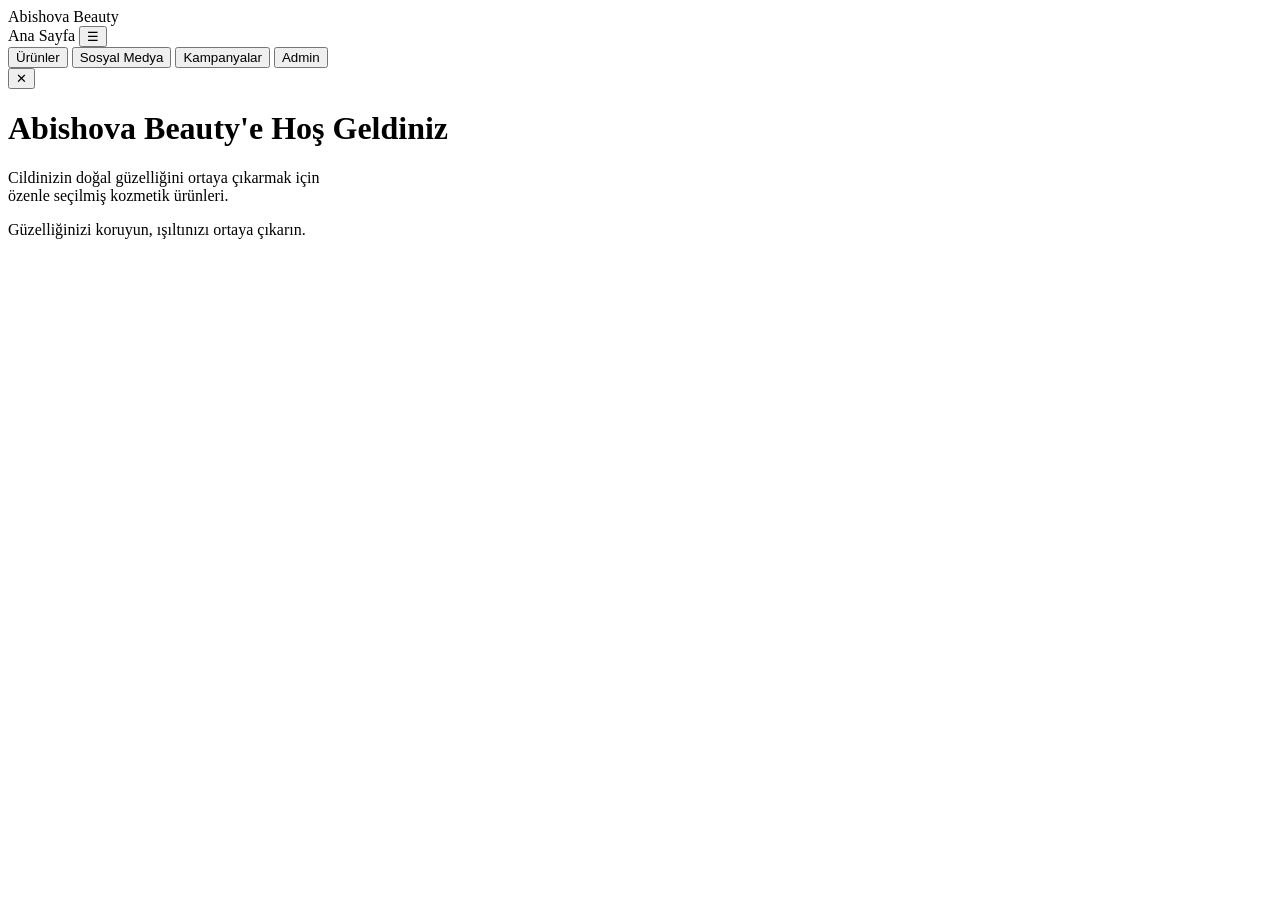
==== index.html @ 88f8a6ef "Create index.html" ====
<!DOCTYPE html>
<html lang="tr">
<head>
  <meta charset="UTF-8">
  <meta name="viewport" content="width=device-width, initial-scale=1.0">
  <title>Abishova Beauty</title>
  <link rel="stylesheet" href="css/style.css">
</head>
<body>
  <!-- Header -->
  <header>
    <div class="logo">Abishova Beauty</div>
    <div class="scroll-menu" id="scrollMenu">
      <span id="currentPage">Ana Sayfa</span>
      <button class="burger" onclick="toggleScroll()">☰</button>
      <div id="scrollItems" class="scroll-items">
        <button onclick="openPage('urunler.html')">Ürünler</button>
        <button onclick="openPage('sosyal.html')">Sosyal Medya</button>
        <button onclick="openPage('kampanya.html')">Kampanyalar</button>
        <button onclick="adminLogin()">Admin</button>
      </div>
      <button class="close-scroll" onclick="toggleScroll()">✕</button>
    </div>
  </header>

  <!-- Hero -->
  <main class="hero">
    <div class="hero-text">
      <h1>Abishova Beauty'e Hoş Geldiniz</h1>
      <p>Cildinizin doğal güzelliğini ortaya çıkarmak için<br>
      özenle seçilmiş kozmetik ürünleri.</p>
      <p>Güzelliğinizi koruyun, ışıltınızı ortaya çıkarın.</p>
    </div>
  </main>

  <script src="js/main.js"></script>
</body>
</html>
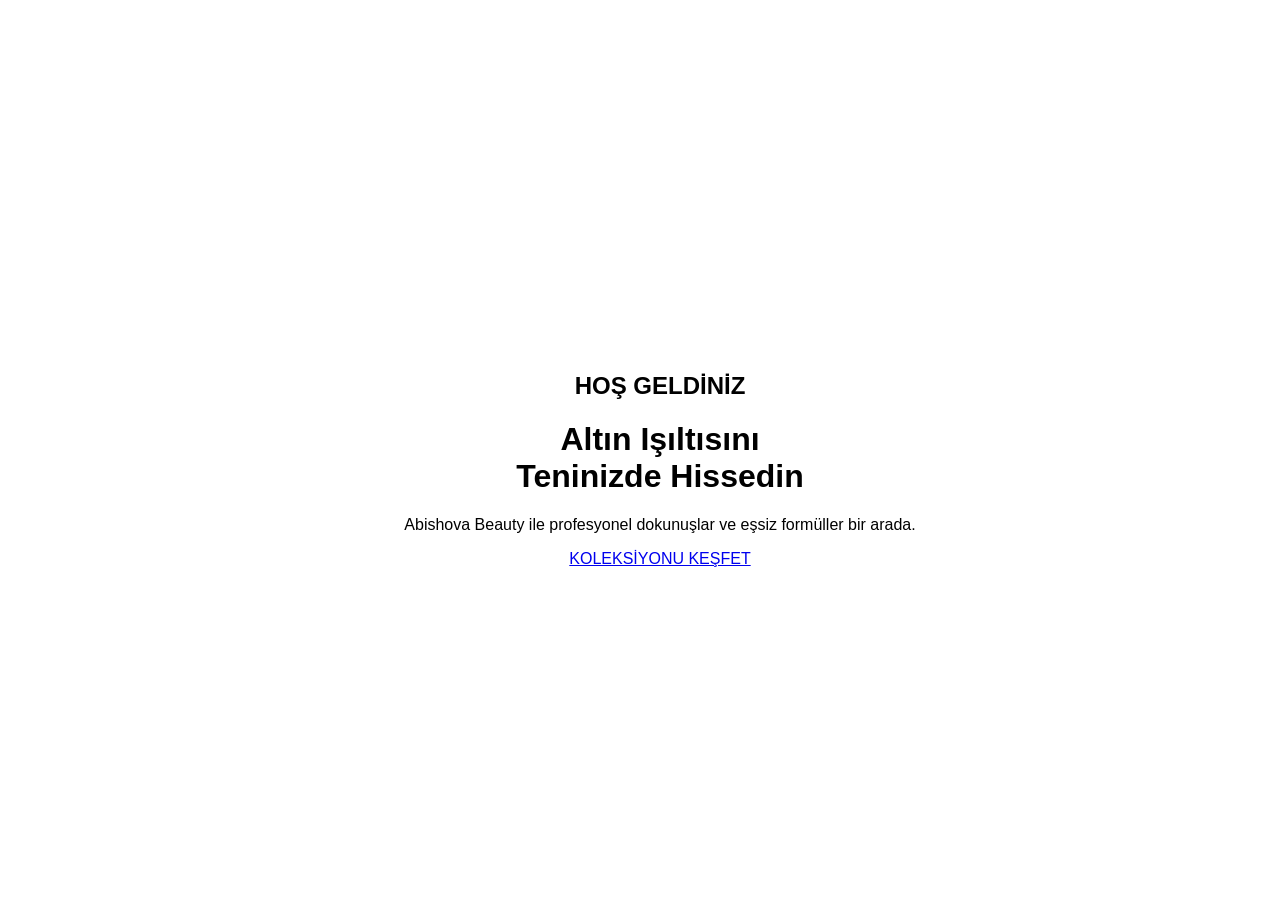
==== commit bd0e0427: "Update index.html" ====
--- a/index.html
+++ b/index.html
@@ -1,38 +1,85 @@
 <!DOCTYPE html>
 <html lang="tr">
 <head>
-  <meta charset="UTF-8">
-  <meta name="viewport" content="width=device-width, initial-scale=1.0">
-  <title>Abishova Beauty</title>
-  <link rel="stylesheet" href="css/style.css">
+    <meta charset="UTF-8">
+    <meta name="viewport" content="width=device-width, initial-scale=1.0">
+    <title>Abishova Beauty | Lüksün Adresi</title>
+    <link rel="stylesheet" href="style.css">
+    <link href="https://fonts.googleapis.com/css2?family=Playfair+Display:ital,wght@0,400;0,700;1,400&family=Montserrat:wght@300;400;600&display=swap" rel="stylesheet">
 </head>
 <body>
-  <!-- Header -->
-  <header>
-    <div class="logo">Abishova Beauty</div>
-    <div class="scroll-menu" id="scrollMenu">
-      <span id="currentPage">Ana Sayfa</span>
-      <button class="burger" onclick="toggleScroll()">☰</button>
-      <div id="scrollItems" class="scroll-items">
-        <button onclick="openPage('urunler.html')">Ürünler</button>
-        <button onclick="openPage('sosyal.html')">Sosyal Medya</button>
-        <button onclick="openPage('kampanya.html')">Kampanyalar</button>
-        <button onclick="adminLogin()">Admin</button>
-      </div>
-      <button class="close-scroll" onclick="toggleScroll()">✕</button>
-    </div>
-  </header>
 
-  <!-- Hero -->
-  <main class="hero">
-    <div class="hero-text">
-      <h1>Abishova Beauty'e Hoş Geldiniz</h1>
-      <p>Cildinizin doğal güzelliğini ortaya çıkarmak için<br>
-      özenle seçilmiş kozmetik ürünleri.</p>
-      <p>Güzelliğinizi koruyun, ışıltınızı ortaya çıkarın.</p>
-    </div>
-  </main>
+    <nav>
+        <div class="logo-container">
+            <span class="logo-text">ABISHOVA</span>
+            <span class="logo-sub">BEAUTY</span>
+        </div>
+        <ul>
+            <li><a href="#home">Ana Sayfa</a></li>
+            <li><a href="#products">Ürünler</a></li>
+            <li><a href="#campaigns">Kampanyalar</a></li>
+            <li><a href="#contact">İletişim</a></li>
+        </ul>
+    </nav>
 
-  <script src="js/main.js"></script>
+    <header id="home" class="hero">
+        <div class="hero-content">
+            <h2 class="subtitle">HOŞ GELDİNİZ</h2>
+            <h1>Altın Işıltısını <br><span>Teninizde Hissedin</span></h1>
+            <p>Abishova Beauty ile profesyonel dokunuşlar ve eşsiz formüller bir arada.</p>
+            <a href="#products" class="btn-gold">KOLEKSİYONU KEŞFET</a>
+        </div>
+    </header>
+
+    <section id="campaigns" class="campaign-section">
+        <div class="container">
+            <h2 class="section-title">Özel Fırsatlar</h2>
+            <div class="campaign-grid">
+                <div class="campaign-card">
+                    <div class="tag">YENİ</div>
+                    <h3>Altın Seti %20 İndirim</h3>
+                    <p>İlk alışverişe özel lüks bakım seti fırsatı.</p>
+                    <a href="#" class="link">İncele →</a>
+                </div>
+                <div class="campaign-card gold-bg">
+                    <h3>2 Al 1 Öde</h3>
+                    <p>Tüm ruj serilerinde geçerli gece boyu kalıcılık.</p>
+                    <a href="#" class="link">Hemen Al →</a>
+                </div>
+            </div>
+        </div>
+    </section>
+
+    <section id="products" class="product-section">
+        <div class="container">
+            <h2 class="section-title">En Çok Tercih Edilenler</h2>
+            <div class="product-grid">
+                <div class="product-item">
+                    <div class="img-placeholder">CİLT BAKIMI</div>
+                    <h4>Gold Glow Serum</h4>
+                    <span class="price">1.250 TL</span>
+                    <button class="add-to-cart">SEPETE EKLE</button>
+                </div>
+                <div class="product-item">
+                    <div class="img-placeholder">MAKYAJ</div>
+                    <h4>Velvet Matte Lipstick</h4>
+                    <span class="price">450 TL</span>
+                    <button class="add-to-cart">SEPETE EKLE</button>
+                </div>
+                <div class="product-item">
+                    <div class="img-placeholder">PARFÜM</div>
+                    <h4>Signature Essence</h4>
+                    <span class="price">2.100 TL</span>
+                    <button class="add-to-cart">SEPETE EKLE</button>
+                </div>
+            </div>
+        </div>
+    </section>
+
+    <footer>
+        <p>&copy; 2026 Abishova Beauty. Tüm Hakları Saklıdır.</p>
+        <div class="socials">Instagram / WhatsApp / Pinterest</div>
+    </footer>
+
 </body>
 </html>
--- a/style.css
+++ b/style.css
@@ -0,0 +1,73 @@
+/* Temel stil */
+body {
+  margin: 0;
+  font-family: Arial, sans-serif;
+  background: #fff;
+  color: #000;
+}
+
+header {
+  position: fixed;
+  top: 0;
+  width: 100%;
+  background: #fff;
+  display: flex;
+  justify-content: space-between;
+  padding: 10px 20px;
+  border-bottom: 1px solid #ddd;
+  z-index: 1000;
+}
+
+.logo {
+  font-size: 24px;
+  font-weight: bold;
+  color: #b8860b; /* Gold tonu */
+}
+
+.scroll-menu {
+  position: relative;
+}
+
+.scroll-items {
+  display: none;
+  position: absolute;
+  right: 0;
+  top: 35px;
+  background: #fff;
+  border: 1px solid #ddd;
+  padding: 10px;
+  flex-direction: column;
+}
+
+.scroll-items button {
+  background: none;
+  border: none;
+  padding: 5px 10px;
+  cursor: pointer;
+  font-size: 16px;
+}
+
+.burger, .close-scroll {
+  background: none;
+  border: none;
+  font-size: 24px;
+  cursor: pointer;
+}
+
+.hero {
+  height: 100vh;
+  display: flex;
+  justify-content: center;
+  align-items: center;
+  text-align: center;
+}
+
+.hero-text h1 {
+  font-size: 36px;
+  color: #b8860b;
+}
+
+.hero-text p {
+  font-size: 18px;
+  margin: 10px 0;
+}
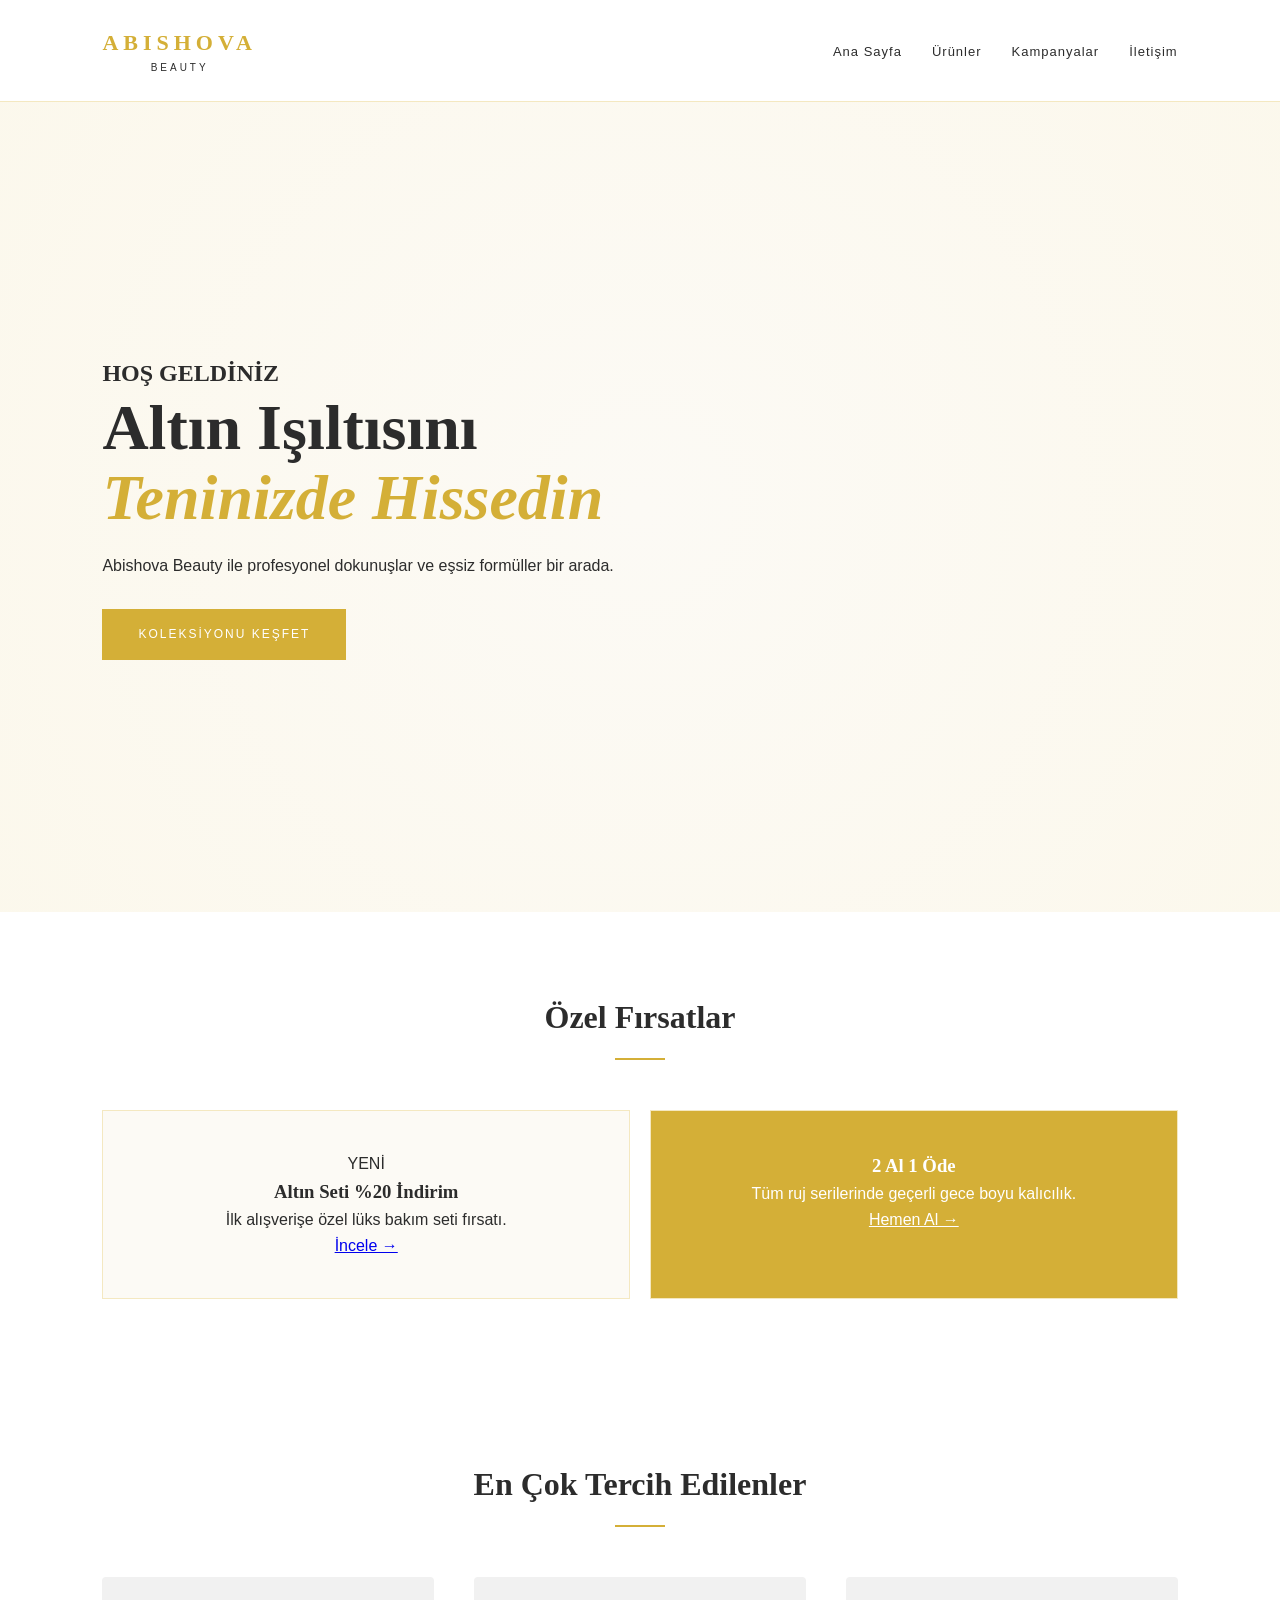
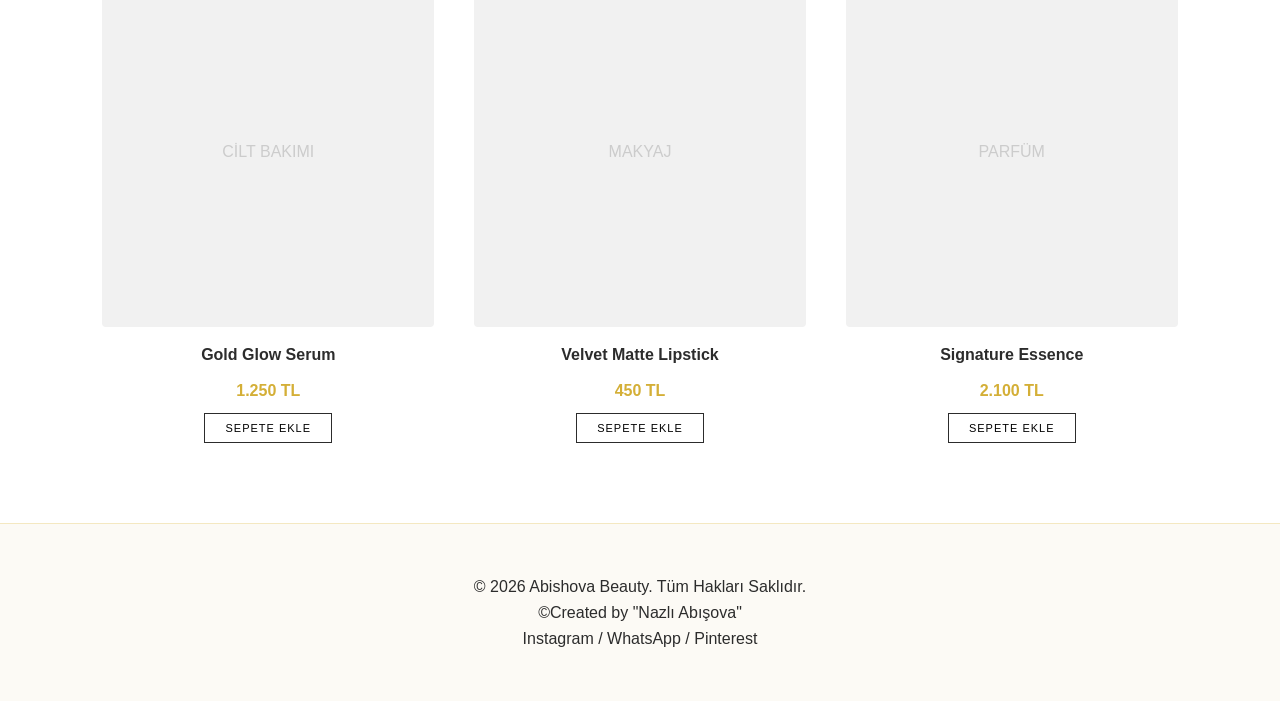
==== commit 17d8196a: "Update index.html" ====
--- a/index.html
+++ b/index.html
@@ -78,6 +78,7 @@
 
     <footer>
         <p>&copy; 2026 Abishova Beauty. Tüm Hakları Saklıdır.</p>
+        <p>&copy;Created by "Nazlı Abışova"</p>
         <div class="socials">Instagram / WhatsApp / Pinterest</div>
     </footer>
 
--- a/style.css
+++ b/style.css
@@ -1,73 +1,205 @@
-/* Temel stil */
+/* Temel Ayarlar */
+* {
+    margin: 0;
+    padding: 0;
+    box-sizing: border-box;
+}
+
+:root {
+    --gold: #D4AF37; /* Logonun altın rengi */
+    --soft-gold: #f4e8c1;
+    --cream: #fcfaf5;
+    --dark: #2c2c2c;
+    --white: #ffffff;
+}
+
 body {
-  margin: 0;
-  font-family: Arial, sans-serif;
-  background: #fff;
-  color: #000;
-}
-
-header {
-  position: fixed;
-  top: 0;
-  width: 100%;
-  background: #fff;
-  display: flex;
-  justify-content: space-between;
-  padding: 10px 20px;
-  border-bottom: 1px solid #ddd;
-  z-index: 1000;
-}
-
-.logo {
-  font-size: 24px;
-  font-weight: bold;
-  color: #b8860b; /* Gold tonu */
-}
-
-.scroll-menu {
-  position: relative;
-}
-
-.scroll-items {
-  display: none;
-  position: absolute;
-  right: 0;
-  top: 35px;
-  background: #fff;
-  border: 1px solid #ddd;
-  padding: 10px;
-  flex-direction: column;
-}
-
-.scroll-items button {
-  background: none;
-  border: none;
-  padding: 5px 10px;
-  cursor: pointer;
-  font-size: 16px;
-}
-
-.burger, .close-scroll {
-  background: none;
-  border: none;
-  font-size: 24px;
-  cursor: pointer;
-}
-
+    font-family: 'Montserrat', sans-serif;
+    background-color: var(--white);
+    color: var(--dark);
+    line-height: 1.6;
+}
+
+h1, h2, h3, .logo-text {
+    font-family: 'Playfair Display', serif;
+}
+
+/* Navigasyon */
+nav {
+    display: flex;
+    justify-content: space-between;
+    align-items: center;
+    padding: 25px 8%;
+    background-color: var(--white);
+    border-bottom: 1px solid var(--soft-gold);
+    position: sticky;
+    top: 0;
+    z-index: 1000;
+}
+
+.logo-container {
+    display: flex;
+    flex-direction: column;
+    text-align: center;
+}
+
+.logo-text {
+    font-size: 22px;
+    letter-spacing: 5px;
+    color: var(--gold);
+    font-weight: bold;
+}
+
+.logo-sub {
+    font-size: 10px;
+    letter-spacing: 3px;
+    color: var(--dark);
+}
+
+nav ul {
+    display: flex;
+    list-style: none;
+    gap: 30px;
+}
+
+nav ul li a {
+    text-decoration: none;
+    color: var(--dark);
+    font-size: 13px;
+    letter-spacing: 1px;
+    transition: 0.3s;
+}
+
+nav ul li a:hover {
+    color: var(--gold);
+}
+
+/* Hero Section */
 .hero {
-  height: 100vh;
-  display: flex;
-  justify-content: center;
-  align-items: center;
-  text-align: center;
-}
-
-.hero-text h1 {
-  font-size: 36px;
-  color: #b8860b;
-}
-
-.hero-text p {
-  font-size: 18px;
-  margin: 10px 0;
-}
+    height: 90vh;
+    background: radial-gradient(circle, rgba(252,250,245,1) 0%, rgba(244,232,193,0.3) 100%);
+    display: flex;
+    align-items: center;
+    padding: 0 8%;
+}
+
+.hero-content h1 {
+    font-size: 4rem;
+    line-height: 1.1;
+    margin-bottom: 20px;
+}
+
+.hero-content h1 span {
+    color: var(--gold);
+    font-style: italic;
+}
+
+.btn-gold {
+    display: inline-block;
+    padding: 15px 35px;
+    background-color: var(--gold);
+    color: white;
+    text-decoration: none;
+    font-size: 12px;
+    letter-spacing: 2px;
+    margin-top: 30px;
+    transition: 0.4s;
+    border: 1px solid var(--gold);
+}
+
+.btn-gold:hover {
+    background-color: transparent;
+    color: var(--gold);
+}
+
+/* Bölümler */
+.container { padding: 80px 8%; }
+.section-title {
+    text-align: center;
+    font-size: 32px;
+    margin-bottom: 50px;
+    position: relative;
+}
+
+.section-title::after {
+    content: '';
+    display: block;
+    width: 50px;
+    height: 2px;
+    background: var(--gold);
+    margin: 15px auto;
+}
+
+/* Kampanyalar */
+.campaign-grid {
+    display: grid;
+    grid-template-columns: 1fr 1fr;
+    gap: 20px;
+}
+
+.campaign-card {
+    padding: 40px;
+    border: 1px solid var(--soft-gold);
+    background-color: var(--cream);
+    text-align: center;
+}
+
+.gold-bg {
+    background-color: var(--gold);
+    color: white;
+}
+
+.gold-bg .link { color: white; }
+
+/* Ürünler */
+.product-grid {
+    display: grid;
+    grid-template-columns: repeat(auto-fit, minmax(250px, 1fr));
+    gap: 40px;
+}
+
+.product-item {
+    text-align: center;
+    transition: 0.3s;
+}
+
+.img-placeholder {
+    height: 350px;
+    background-color: #f1f1f1;
+    display: flex;
+    align-items: center;
+    justify-content: center;
+    color: #ccc;
+    margin-bottom: 15px;
+    border-radius: 4px;
+}
+
+.price {
+    display: block;
+    color: var(--gold);
+    font-weight: bold;
+    margin: 10px 0;
+}
+
+.add-to-cart {
+    background: none;
+    border: 1px solid var(--dark);
+    padding: 8px 20px;
+    cursor: pointer;
+    font-size: 11px;
+    letter-spacing: 1px;
+    transition: 0.3s;
+}
+
+.add-to-cart:hover {
+    background: var(--dark);
+    color: white;
+}
+
+/* Footer */
+footer {
+    padding: 50px;
+    text-align: center;
+    background-color: var(--cream);
+    border-top: 1px solid var(--soft-gold);
+}
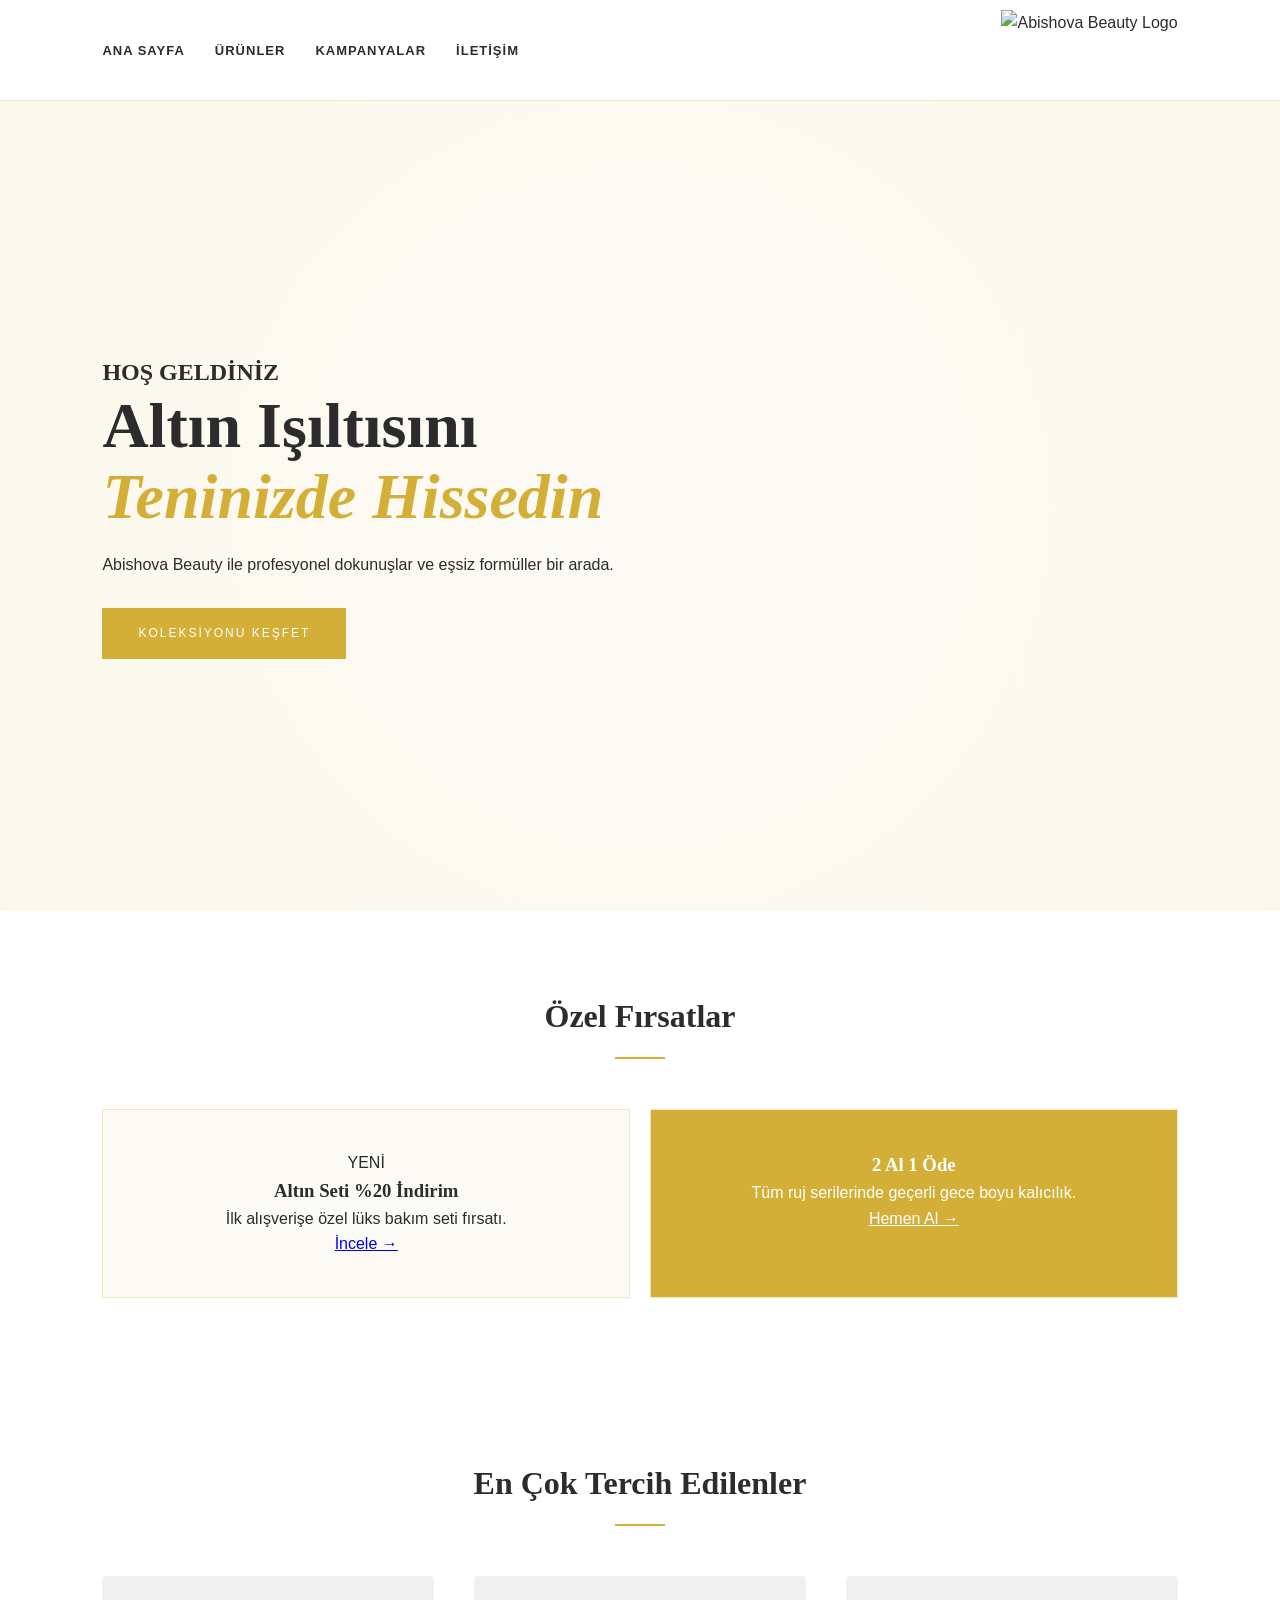
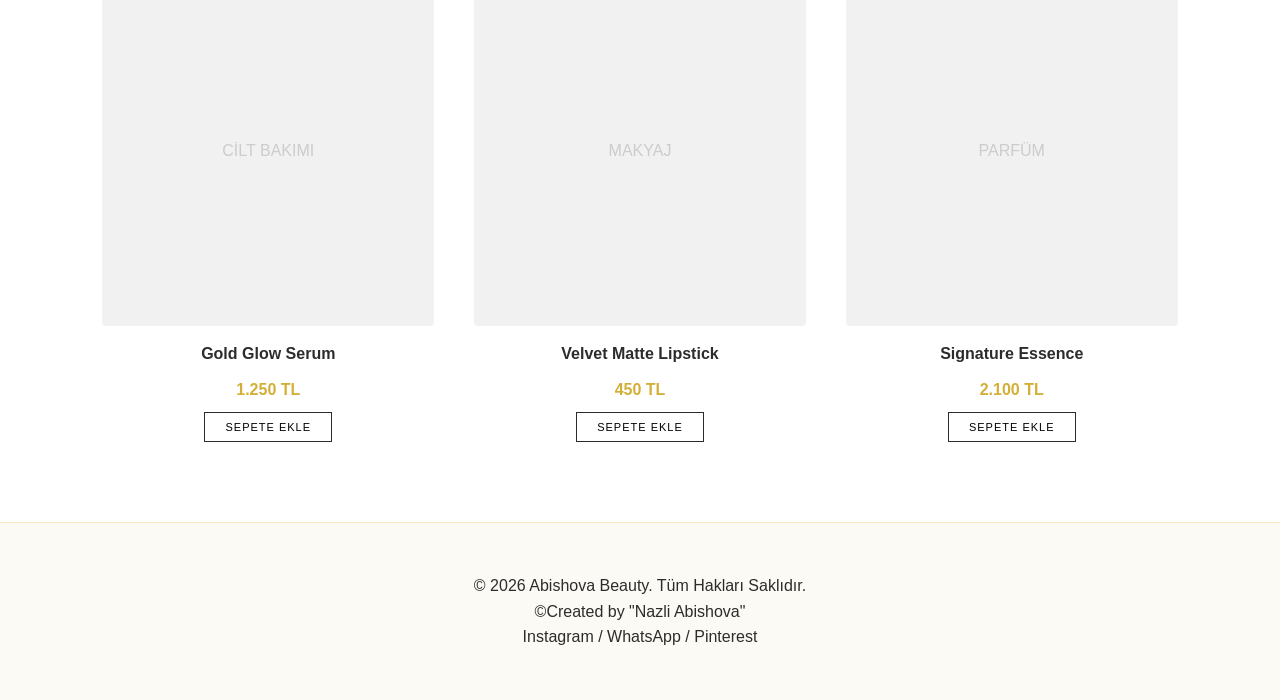
==== commit 5567f316: "Update index.html" ====
--- a/index.html
+++ b/index.html
@@ -10,16 +10,15 @@
 <body>
 
     <nav>
-        <div class="logo-container">
-            <span class="logo-text">ABISHOVA</span>
-            <span class="logo-sub">BEAUTY</span>
-        </div>
         <ul>
             <li><a href="#home">Ana Sayfa</a></li>
             <li><a href="#products">Ürünler</a></li>
             <li><a href="#campaigns">Kampanyalar</a></li>
             <li><a href="#contact">İletişim</a></li>
         </ul>
+        <div class="logo-container">
+            <img src="645655337_1887918542160916_3059316488982724597_n.png" alt="Abishova Beauty Logo" class="main-logo">
+        </div>
     </nav>
 
     <header id="home" class="hero">
@@ -78,7 +77,7 @@
 
     <footer>
         <p>&copy; 2026 Abishova Beauty. Tüm Hakları Saklıdır.</p>
-        <p>&copy;Created by "Nazlı Abışova"</p>
+        <p>&copy;Created by "Nazli Abishova"</p>
         <div class="socials">Instagram / WhatsApp / Pinterest</div>
     </footer>
 
--- a/style.css
+++ b/style.css
@@ -20,7 +20,7 @@
     line-height: 1.6;
 }
 
-h1, h2, h3, .logo-text {
+h1, h2, h3 {
     font-family: 'Playfair Display', serif;
 }
 
@@ -29,7 +29,7 @@
     display: flex;
     justify-content: space-between;
     align-items: center;
-    padding: 25px 8%;
+    padding: 10px 8%;
     background-color: var(--white);
     border-bottom: 1px solid var(--soft-gold);
     position: sticky;
@@ -39,27 +39,25 @@
 
 .logo-container {
     display: flex;
-    flex-direction: column;
-    text-align: center;
-}
-
-.logo-text {
-    font-size: 22px;
-    letter-spacing: 5px;
-    color: var(--gold);
-    font-weight: bold;
-}
-
-.logo-sub {
-    font-size: 10px;
-    letter-spacing: 3px;
-    color: var(--dark);
+    align-items: center;
+}
+
+.main-logo {
+    height: 80px;
+    width: auto;
+    transition: transform 0.3s ease;
+}
+
+.main-logo:hover {
+    transform: scale(1.05);
 }
 
 nav ul {
     display: flex;
     list-style: none;
     gap: 30px;
+    margin: 0;
+    padding: 0;
 }
 
 nav ul li a {
@@ -68,6 +66,8 @@
     font-size: 13px;
     letter-spacing: 1px;
     transition: 0.3s;
+    font-weight: 600;
+    text-transform: uppercase;
 }
 
 nav ul li a:hover {
